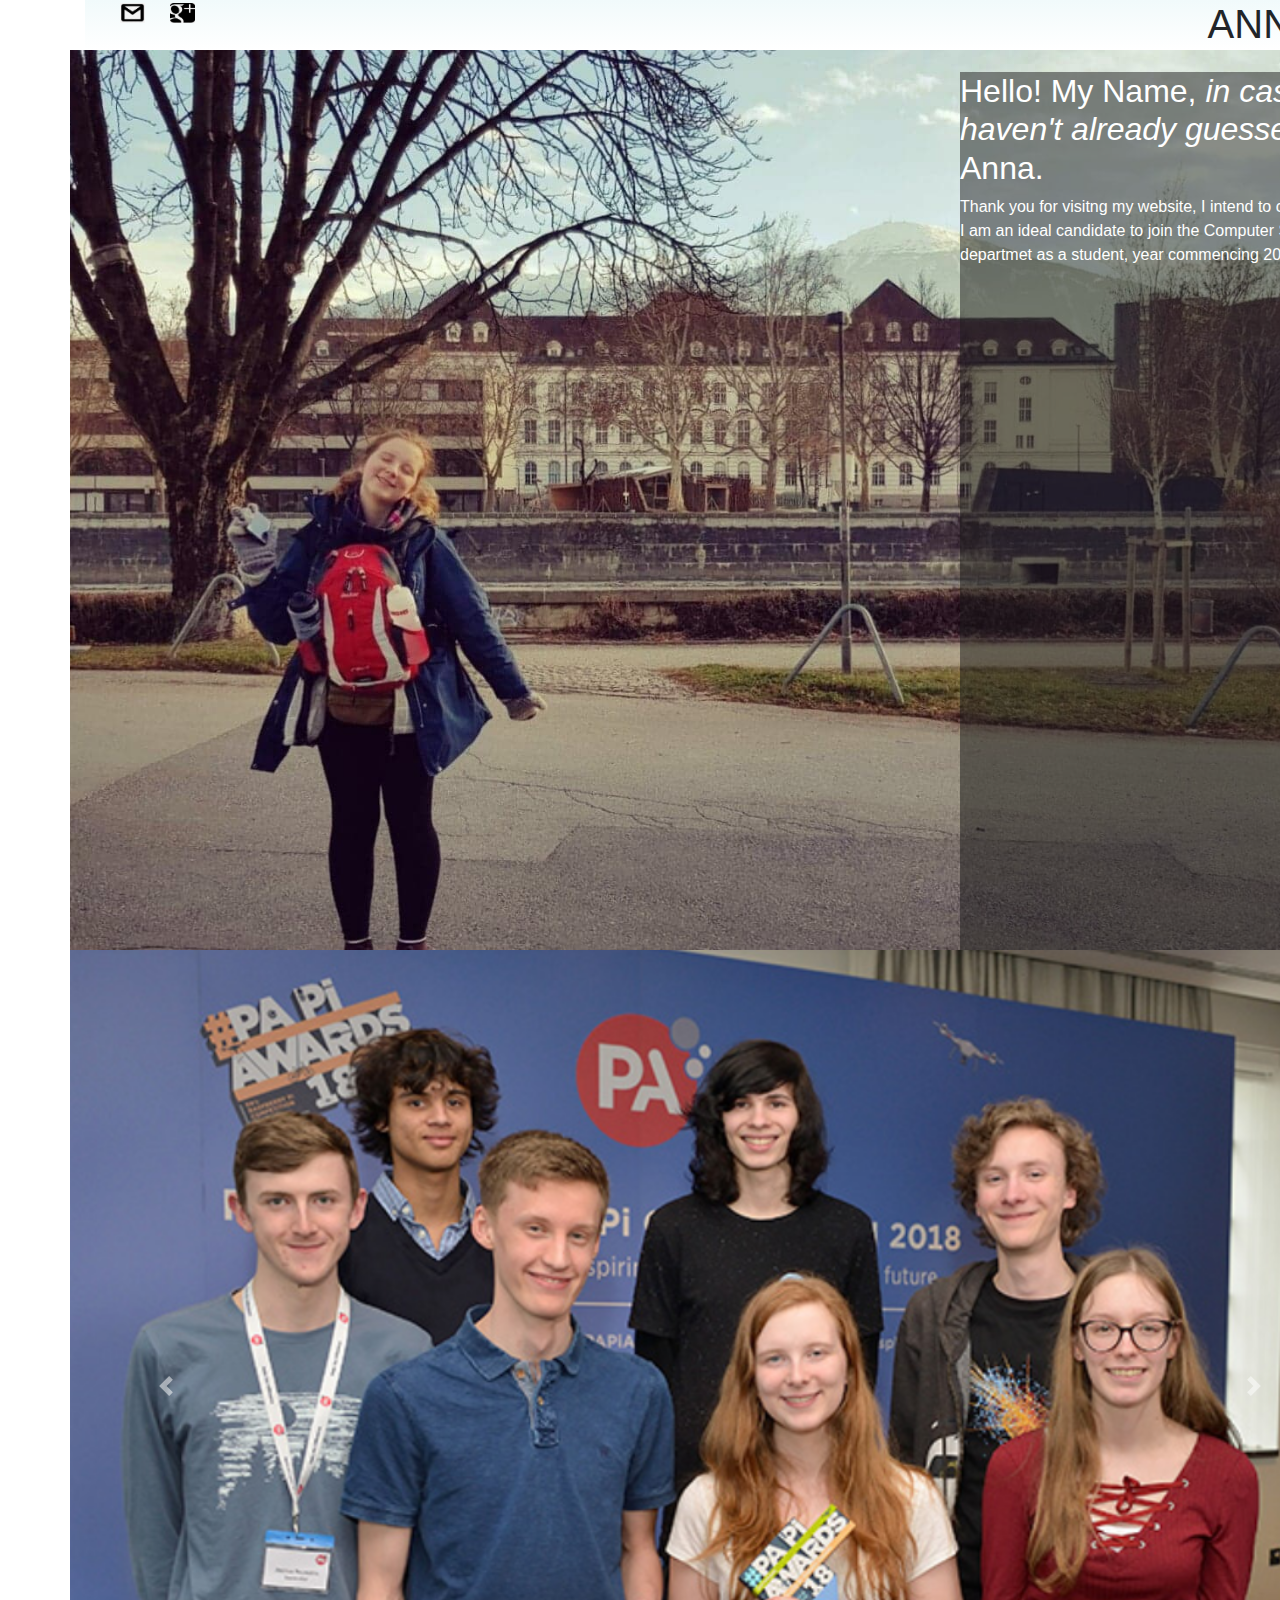
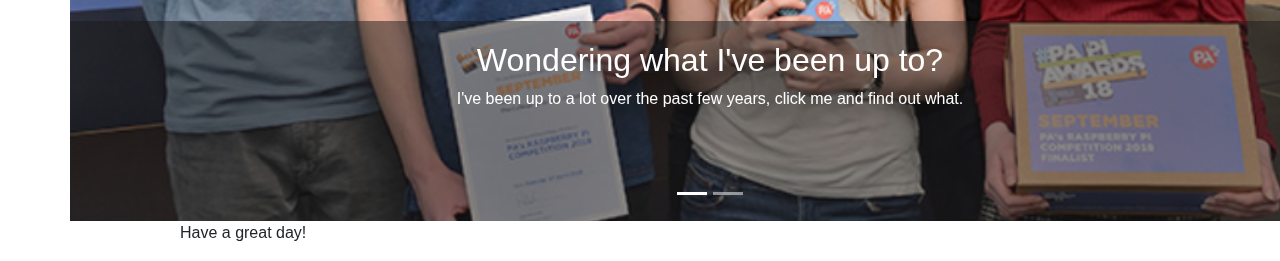
==== index.html @ a0c89e7e "First push" ====
<!DOCTYPE html>
<html lang="en" dir="ltr">
  <head>
    <!--Links to other documents-->
    <link rel="stylesheet" href="https://maxcdn.bootstrapcdn.com/bootstrap/4.0.0/css/bootstrap.min.css" integrity="sha384-Gn5384xqQ1aoWXA+058RXPxPg6fy4IWvTNh0E263XmFcJlSAwiGgFAW/dAiS6JXm" crossorigin="anonymous">
    <link rel="stylesheet" href="css\Anna.css">
    <link rel="stylesheet" href="css\bootstrap.css">
    <meta name="viewport" content="width=device-width, initial-scale=1, shrink-to-fit=no">
    <link href="google fonts link here" rel="stylesheet">

    <title> Anna Penny </title>
  </head>
  <body>
    <div class="container">
      <div class="nav" class="row">
        <div class="col-sm-1">
          <img class="Logos" src="Pictures\gmail.png" alt="">
          <img class="Logos" src="Pictures\googleplus.jpg" alt="">
        </div>
        <div class="col-sm-9">
          <h1 id="MainHeader">ANNA</h1>
        </div>
        <div class="col-sm-2">

          <!--Navbar-->
          <nav class="navbar navbar-light ">
            <!-- Navbar brand -->
            <a class="navbar-brand" href=""></a>
            <!-- Collapse button -->
            <button class="navbar-toggler toggler-example" type="button" data-toggle="collapse" data-target="#Menudropdown"
              aria-controls="Menudropdown" aria-expanded="false" aria-label="Toggle navigation"><span class="navbar-toggler-icon"></span></button>
            <!-- Collapsible content -->
            <div class="collapse navbar-collapse" id="Menudropdown">
              <!-- Links -->
              <ul class="navbar-nav mr-auto">
                <li class="nav-item active">
                  <a class="nav-link" href="index.html">Who Am I? <span class="sr-only">(current)</span></a>
                </li>
                <li class="nav-item">
                  <a class="nav-link" href="Activities.html">What have I <br>been up to?</a>
                </li>
              </ul>
              <!-- Links -->
            </div>
            <!-- Collapsible content -->
          </nav>
          <!--/.Navbar-->

        </div>
      </div>

<!-- introduction/ first picture -->
      <div class="row">
        <div class="introduction">
          <img class="IntroPic" src="Pictures\WidePic.jpg" alt="">
        </div>
        <div class="text">
          <h2>Hello! My Name, <span><i> in case you haven't already guessed </i></span>, is Anna.</h2>
          <p>Thank you for visitng my website, I intend to convince you that I am an ideal candidate to join the Computer Science departmet as a student, year commencing 2019/20.</p>
        </div>
      </div>

<!-- Activities link/ second lot of pictures -->
      <div class="row">
        <div id="carousel">
        <!-- carousel -->
        <div id="carouselExampleIndicators" class="carousel slide" data-ride="carousel">
          <ol class="carousel-indicators">
            <li data-target="#carouselExampleIndicators" data-slide-to="0" class="active"></li>
            <li data-target="#carouselExampleIndicators" data-slide-to="1"></li>
          </ol>
          <div class="carousel-inner">
            <div class="carousel-item active" class="carouselbackground">
              <p class="SlidePic"><img class="d-block w-100" src="Pictures\RaspPiComp.png" alt="First slide">
              </p>
            </div>
            <div class="carousel-item" class="carouselbackground">
              <p class="SlidePic"> <img class="d-block w-100" src="Pictures\CodeFirstGirls.png" alt="Second slide">
              </p>
            </div>
            <div class="carouseltitle">
              <h2 class="header">Wondering what I've been up to?</h2>
              <p class="carouseltext">I've been up to a lot over the past few years, click me and find out what.</p>
            </div>
          </div>
          <a class="carousel-control-prev" href="#carouselExampleIndicators" role="button" data-slide="prev">
            <span class="carousel-control-prev-icon" aria-hidden="true"></span>
            <span class="sr-only">Previous</span>
          </a>
          <a class="carousel-control-next" href="#carouselExampleIndicators" role="button" data-slide="next">
            <span class="carousel-control-next-icon" aria-hidden="true"></span>
            <span class="sr-only">Next</span>
          </a>
        </div>
      </div>
    </div>
        <!--end carousel -->
  </div>

<!-- footer -->
    <footer>
      <div class="container">
        <div class="row">
          <div class="col-sm-1">
          </div>
          <div class="col-sm-10">
            <p>Have a great day!</p>
          </div>
          <div class="col-sm-1">
            <!-- <img id="the secret meme page" src="PortraitMono.jpg" alt="The meme spot"> -->
          </div>
        </div>
      </div>
    </footer>



    <!-- <script src="bootstrap.js" charset="utf-8"></script> -->
    <script src="https://code.jquery.com/jquery-3.2.1.slim.min.js" integrity="sha384-KJ3o2DKtIkvYIK3UENzmM7KCkRr/rE9/Qpg6aAZGJwFDMVNA/GpGFF93hXpG5KkN" crossorigin="anonymous"></script>
    <script src="https://cdnjs.cloudflare.com/ajax/libs/popper.js/1.12.9/umd/popper.min.js" integrity="sha384-ApNbgh9B+Y1QKtv3Rn7W3mgPxhU9K/ScQsAP7hUibX39j7fakFPskvXusvfa0b4Q" crossorigin="anonymous"></script>
    <script src="https://maxcdn.bootstrapcdn.com/bootstrap/4.0.0/js/bootstrap.min.js" integrity="sha384-JZR6Spejh4U02d8jOt6vLEHfe/JQGiRRSQQxSfFWpi1MquVdAyjUar5+76PVCmYl" crossorigin="anonymous"></script>
    <script src="https://ajax.googleapis.com/ajax/libs/jquery/3.2.1/jquery.min.js"></script>
    <script src="javascript\Websitejava.js"> </script>
    <script src="javascript\bootstrap.js"> </script>

  </body>
</html>
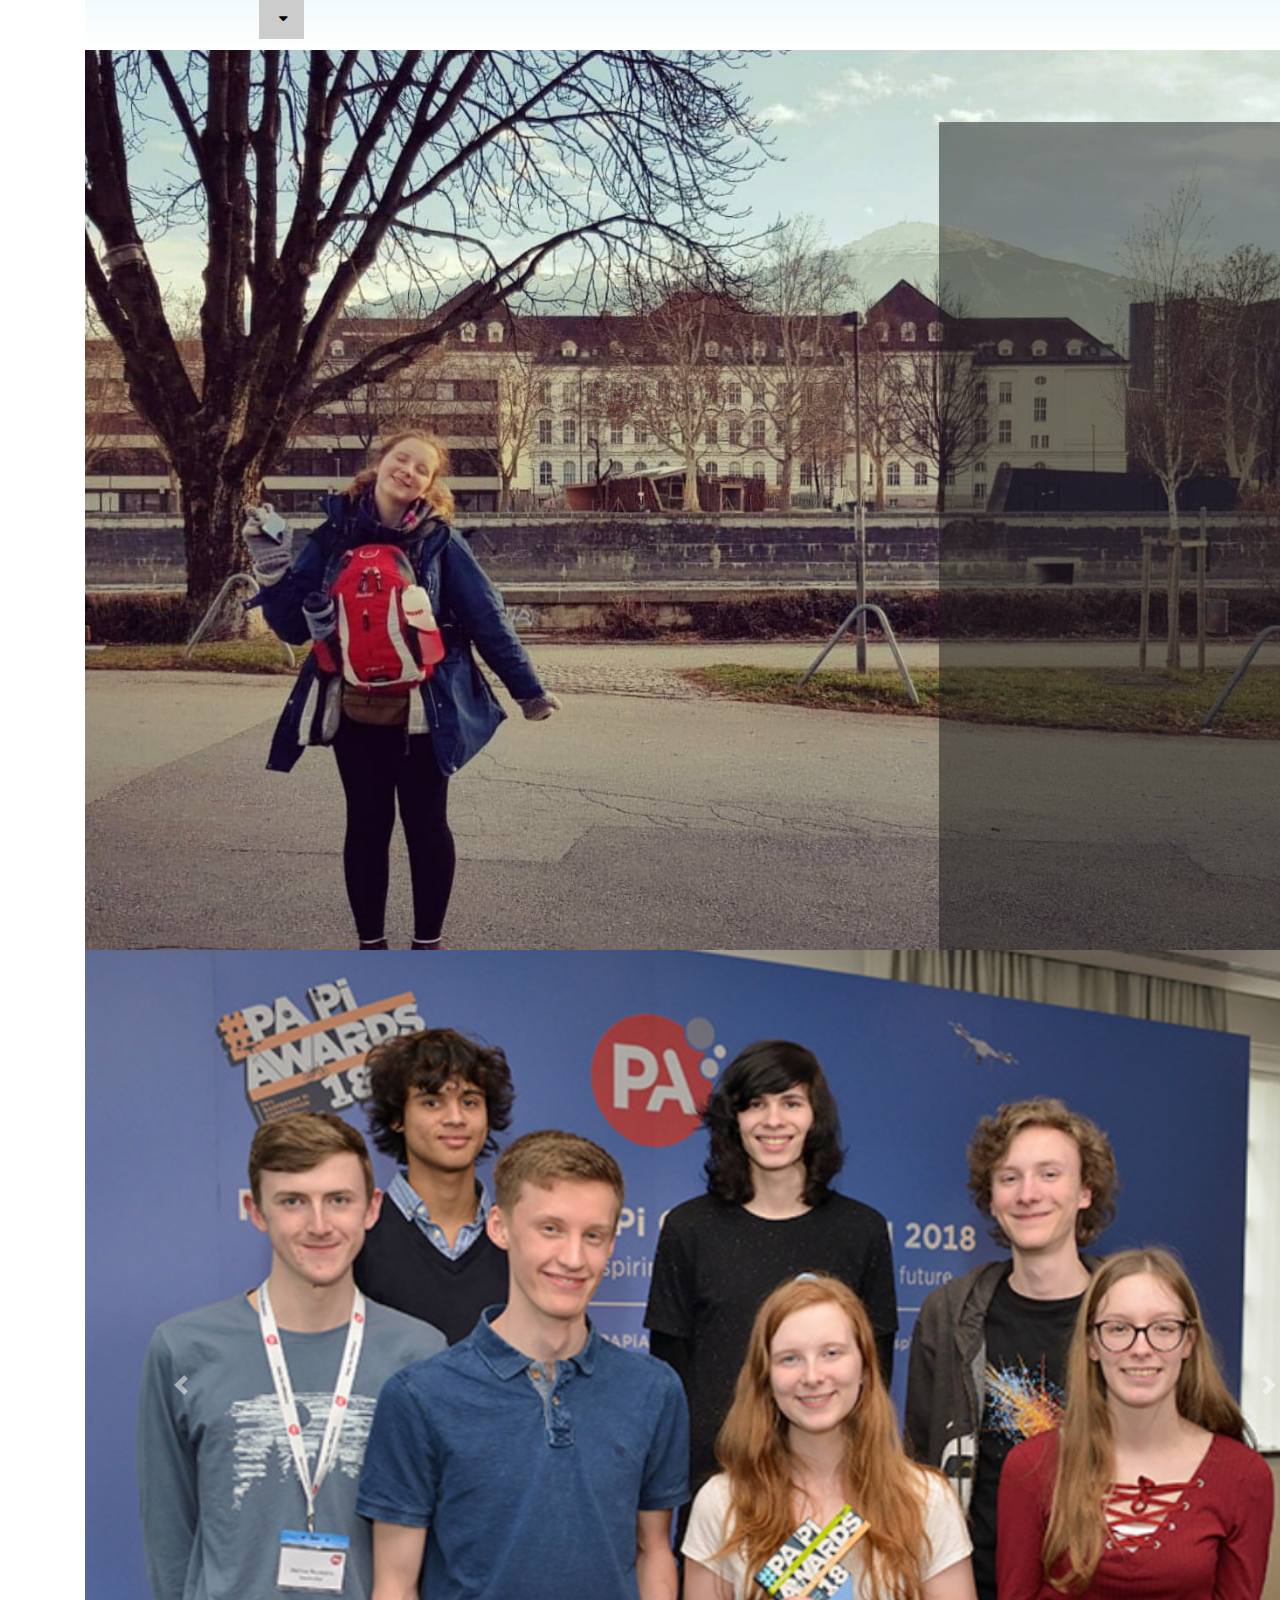
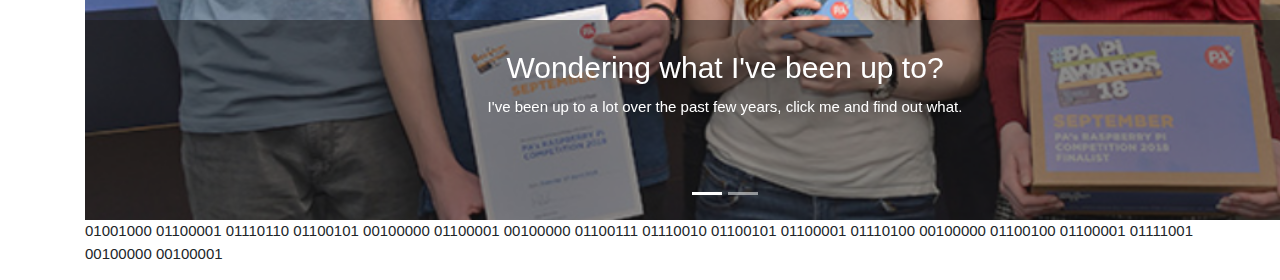
==== commit 81e4c740: "Merge pull request #6 from Pennyasf/extra" ====
--- a/index.html
+++ b/index.html
@@ -6,108 +6,101 @@
     <link rel="stylesheet" href="css\Anna.css">
     <link rel="stylesheet" href="css\bootstrap.css">
     <meta name="viewport" content="width=device-width, initial-scale=1, shrink-to-fit=no">
-    <link href="google fonts link here" rel="stylesheet">
+    <link href="https://fonts.googleapis.com/css?family=Indie+Flower|Major+Mono+Display&display=swap" rel="stylesheet">
+    <link rel="stylesheet" href="https://www.w3schools.com/w3css/4/w3.css">
+    <link rel="stylesheet" href="https://cdnjs.cloudflare.com/ajax/libs/font-awesome/4.7.0/css/font-awesome.min.css">
 
     <title> Anna Penny </title>
   </head>
   <body>
     <div class="container">
+
+<!-- Navbar -->
       <div class="nav" class="row">
-        <div class="col-sm-1">
-          <img class="Logos" src="Pictures\gmail.png" alt="">
-          <img class="Logos" src="Pictures\googleplus.jpg" alt="">
-        </div>
-        <div class="col-sm-9">
-          <h1 id="MainHeader">ANNA</h1>
-        </div>
         <div class="col-sm-2">
+<!-- Dropdown-->
+          <div class="w3-container">
+             <div class="w3-dropdown-hover w3-mobile">
+               <button class="w3-button"><img id="NavImg" src="https://mdbootstrap.com/img/svg/hamburger6.svg?color=000" alt=""> <i class="fa fa-caret-down"></i></button>
+               <div class="w3-dropdown-content w3-bar-block w3-dark-grey">
+                 <a href="index.html" class="w3-bar-item w3-button w3-mobile">Who am I?</a>
+                 <a href="Activities.html" class="w3-bar-item w3-button w3-mobile">What have I <br> been up to?</a>
+               </div>
+             </div>
+           </div>
+           <div class="col-sm-9">
+             <h1 id="MainHeader"> <a href="index.html">ANNA</a> </h1>
+           </div>
+           <div class="col-sm-1" id="Logo">
+             <a href="https://mail.google.com/mail/u/1/#inbox?compose=GTvVlcSBmWzCJDtbCkCTjRNhGvZTJhmCflTgRzgVVQlhRDLJgWfXclHGVJJPvDWzKBmsnpPNSmBSG" target="_blank"><img class="Logos" src="Pictures\gmail.png" alt=""></a>
+             <a href="https://plus.google.com/u/2/108468022976080171728" target="_blank"><img class="Logos" src="Pictures\googleplus.jpg" alt=""></a>
+           </div>
+         </div>
+       </div>
+<!-- Navbar end -->
 
-          <!--Navbar-->
-          <nav class="navbar navbar-light ">
-            <!-- Navbar brand -->
-            <a class="navbar-brand" href=""></a>
-            <!-- Collapse button -->
-            <button class="navbar-toggler toggler-example" type="button" data-toggle="collapse" data-target="#Menudropdown"
-              aria-controls="Menudropdown" aria-expanded="false" aria-label="Toggle navigation"><span class="navbar-toggler-icon"></span></button>
-            <!-- Collapsible content -->
-            <div class="collapse navbar-collapse" id="Menudropdown">
-              <!-- Links -->
-              <ul class="navbar-nav mr-auto">
-                <li class="nav-item active">
-                  <a class="nav-link" href="index.html">Who Am I? <span class="sr-only">(current)</span></a>
-                </li>
-                <li class="nav-item">
-                  <a class="nav-link" href="Activities.html">What have I <br>been up to?</a>
-                </li>
-              </ul>
-              <!-- Links -->
-            </div>
-            <!-- Collapsible content -->
-          </nav>
-          <!--/.Navbar-->
-
-        </div>
-      </div>
 
 <!-- introduction/ first picture -->
       <div class="row">
-        <div class="introduction">
-          <img class="IntroPic" src="Pictures\WidePic.jpg" alt="">
-        </div>
-        <div class="text">
-          <h2>Hello! My Name, <span><i> in case you haven't already guessed </i></span>, is Anna.</h2>
-          <p>Thank you for visitng my website, I intend to convince you that I am an ideal candidate to join the Computer Science departmet as a student, year commencing 2019/20.</p>
+        <div class="col">
+          <div class="introduction">
+            <img class="IntroPic" src="Pictures\WidePic.jpg" alt="">
+          </div>
+          <div class="text">
+            <div class="text">
+              <h2> Hello! My Name, <span><i> in case you haven't already guessed</i></span>, is Anna.</h2>
+              <p>Thank you for visitng my website, I intend to convince you that I am an ideal candidate to join the Computer Science departmet as a student, year commencing 2019/20.</p>
+            </div>
+          </div>
         </div>
       </div>
 
 <!-- Activities link/ second lot of pictures -->
       <div class="row">
-        <div id="carousel">
-        <!-- carousel -->
-        <div id="carouselExampleIndicators" class="carousel slide" data-ride="carousel">
-          <ol class="carousel-indicators">
-            <li data-target="#carouselExampleIndicators" data-slide-to="0" class="active"></li>
-            <li data-target="#carouselExampleIndicators" data-slide-to="1"></li>
-          </ol>
-          <div class="carousel-inner">
-            <div class="carousel-item active" class="carouselbackground">
-              <p class="SlidePic"><img class="d-block w-100" src="Pictures\RaspPiComp.png" alt="First slide">
-              </p>
+        <div class="col">
+          <div id="carousel">
+          <!-- carousel -->
+          <div id="carouselExampleIndicators" class="carousel slide" data-ride="carousel">
+            <ol class="carousel-indicators">
+              <li data-target="#carouselExampleIndicators" data-slide-to="0" class="active"></li>
+              <li data-target="#carouselExampleIndicators" data-slide-to="1"></li>
+            </ol>
+            <div class="carousel-inner">
+              <div class="carousel-item active" class="carouselbackground">
+                <p class="SlidePic"><img class="d-block w-100" src="Pictures\RaspPiComp.png" alt="First slide">
+                </p>
+              </div>
+              <div class="carousel-item" class="carouselbackground">
+                <p class="SlidePic"> <img class="d-block w-100" src="Pictures\CodeFirstGirls.png" alt="Second slide">
+                </p>
+              </div>
+              <a href="Activities.html"><div class="carouseltitle">
+                <h2 class="header">Wondering what I've been up to?</h2>
+                <p class="carouseltext">I've been up to a lot over the past few years, click me and find out what.</p>
+              </div></a>
             </div>
-            <div class="carousel-item" class="carouselbackground">
-              <p class="SlidePic"> <img class="d-block w-100" src="Pictures\CodeFirstGirls.png" alt="Second slide">
-              </p>
-            </div>
-            <div class="carouseltitle">
-              <h2 class="header">Wondering what I've been up to?</h2>
-              <p class="carouseltext">I've been up to a lot over the past few years, click me and find out what.</p>
-            </div>
+            <a class="carousel-control-prev" href="#carouselExampleIndicators" role="button" data-slide="prev">
+              <span class="carousel-control-prev-icon" aria-hidden="true"></span>
+              <span class="sr-only">Previous</span>
+            </a>
+            <a class="carousel-control-next" href="#carouselExampleIndicators" role="button" data-slide="next">
+              <span class="carousel-control-next-icon" aria-hidden="true"></span>
+              <span class="sr-only">Next</span>
+            </a>
           </div>
-          <a class="carousel-control-prev" href="#carouselExampleIndicators" role="button" data-slide="prev">
-            <span class="carousel-control-prev-icon" aria-hidden="true"></span>
-            <span class="sr-only">Previous</span>
-          </a>
-          <a class="carousel-control-next" href="#carouselExampleIndicators" role="button" data-slide="next">
-            <span class="carousel-control-next-icon" aria-hidden="true"></span>
-            <span class="sr-only">Next</span>
-          </a>
         </div>
       </div>
     </div>
         <!--end carousel -->
+
   </div>
 
 <!-- footer -->
     <footer>
       <div class="container">
         <div class="row">
-          <div class="col-sm-1">
-          </div>
-          <div class="col-sm-10">
-            <p>Have a great day!</p>
-          </div>
-          <div class="col-sm-1">
-            <!-- <img id="the secret meme page" src="PortraitMono.jpg" alt="The meme spot"> -->
+          <div class="col">
+            <p>  01001000 01100001 01110110 01100101 00100000 01100001 00100000 01100111 01110010 01100101 01100001 01110100 00100000 01100100 01100001 01111001 00100000 00100001 </p>
           </div>
         </div>
       </div>
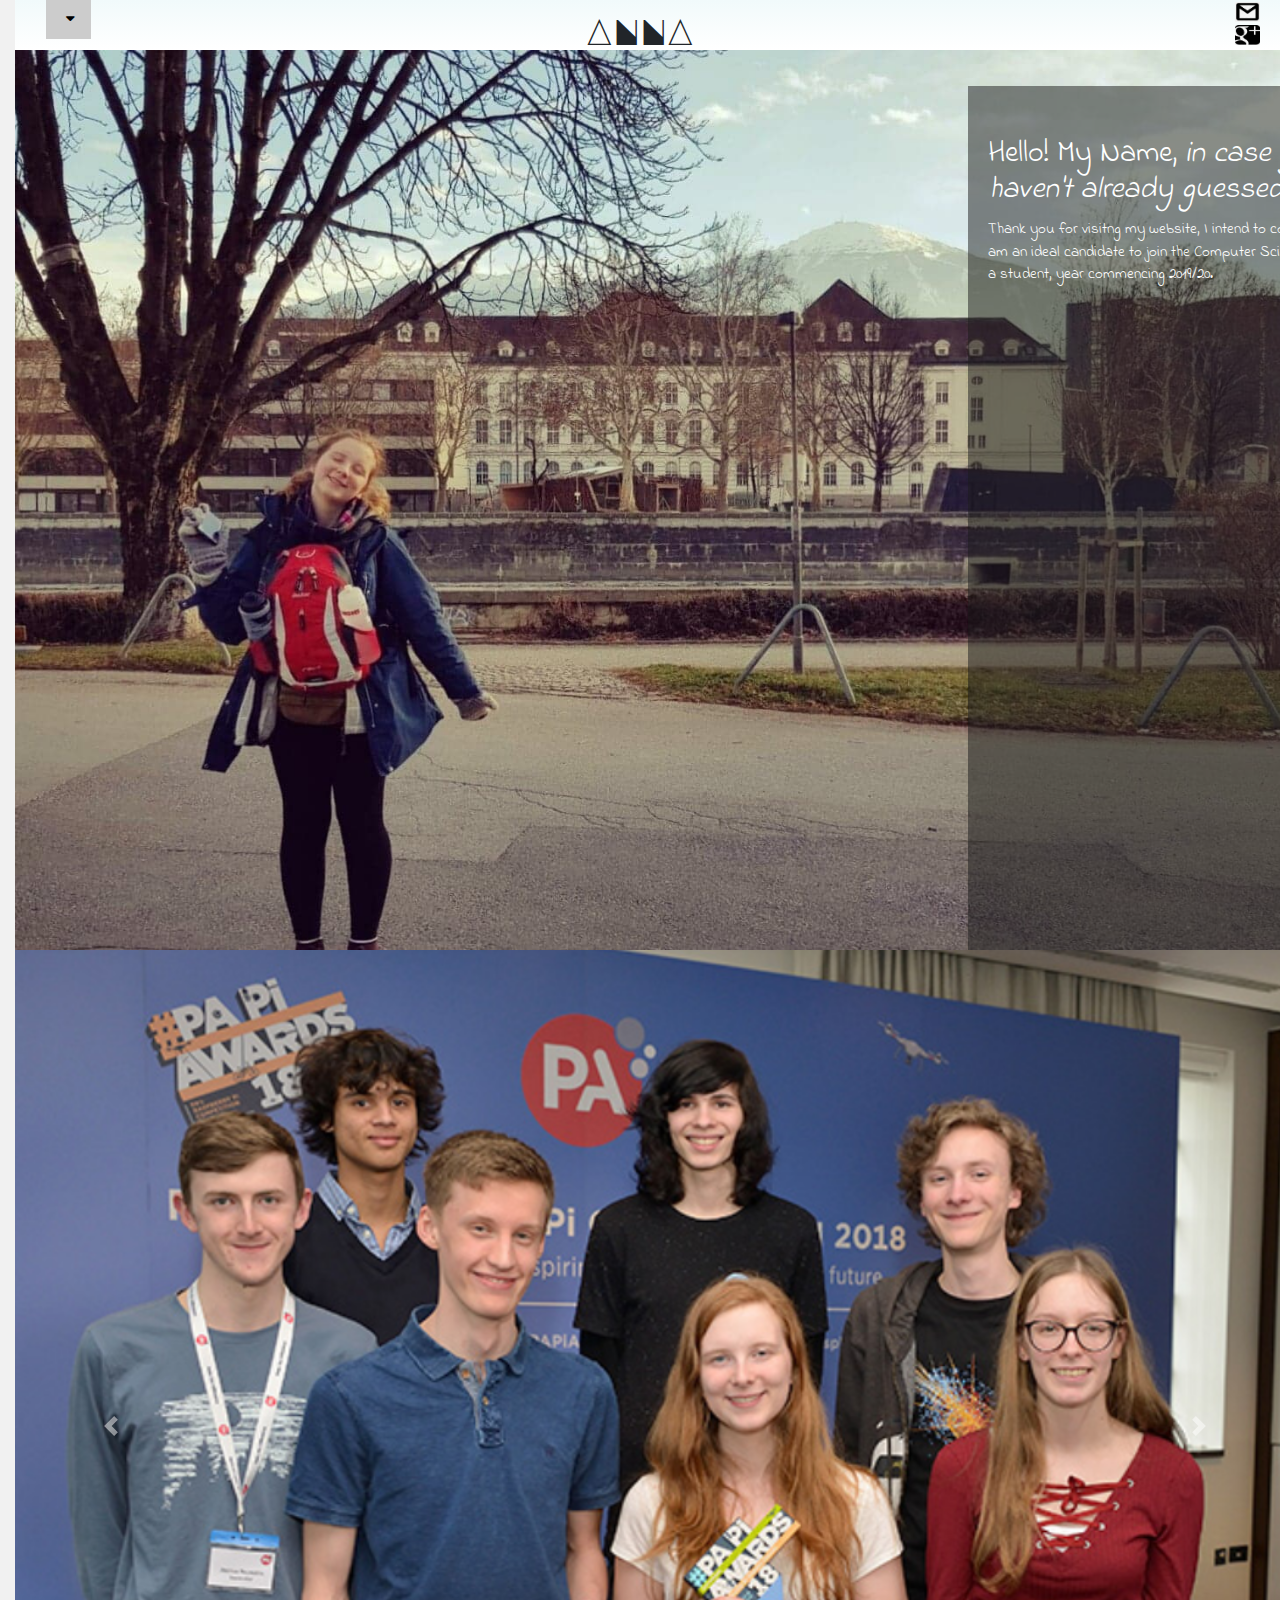
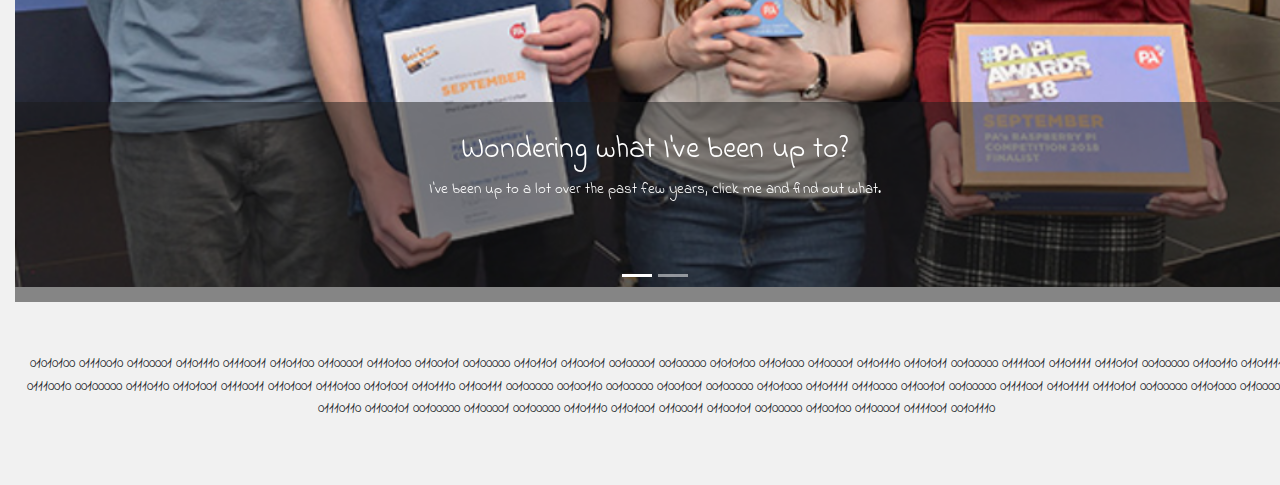
==== commit c38f4b78: "Finished outline" ====
--- a/index.html
+++ b/index.html
@@ -15,29 +15,29 @@
   <body>
     <div class="container">
 
-<!-- Navbar -->
-      <div class="nav" class="row">
-        <div class="col-sm-2">
-<!-- Dropdown-->
-          <div class="w3-container">
-             <div class="w3-dropdown-hover w3-mobile">
-               <button class="w3-button"><img id="NavImg" src="https://mdbootstrap.com/img/svg/hamburger6.svg?color=000" alt=""> <i class="fa fa-caret-down"></i></button>
-               <div class="w3-dropdown-content w3-bar-block w3-dark-grey">
-                 <a href="index.html" class="w3-bar-item w3-button w3-mobile">Who am I?</a>
-                 <a href="Activities.html" class="w3-bar-item w3-button w3-mobile">What have I <br> been up to?</a>
-               </div>
-             </div>
-           </div>
-           <div class="col-sm-9">
-             <h1 id="MainHeader"> <a href="index.html">ANNA</a> </h1>
-           </div>
-           <div class="col-sm-1" id="Logo">
-             <a href="https://mail.google.com/mail/u/1/#inbox?compose=GTvVlcSBmWzCJDtbCkCTjRNhGvZTJhmCflTgRzgVVQlhRDLJgWfXclHGVJJPvDWzKBmsnpPNSmBSG" target="_blank"><img class="Logos" src="Pictures\gmail.png" alt=""></a>
-             <a href="https://plus.google.com/u/2/108468022976080171728" target="_blank"><img class="Logos" src="Pictures\googleplus.jpg" alt=""></a>
-           </div>
-         </div>
-       </div>
-<!-- Navbar end -->
+      <!-- Navbar -->
+            <div class="nav" class="row">
+              <div class="col-sm-2">
+      <!-- Dropdown-->
+                <div class="w3-container">
+                  <div class="w3-dropdown-hover w3-mobile">
+                    <button class="w3-button"><img id="NavImg" src="https://mdbootstrap.com/img/svg/hamburger6.svg?color=000" alt=""> <i class="fa fa-caret-down"></i></button>
+                    <div class="w3-dropdown-content w3-bar-block w3-dark-grey">
+                      <a href="index.html" class="w3-bar-item w3-button w3-mobile">Who am I?</a>
+                      <a href="Activities.html" class="w3-bar-item w3-button w3-mobile">What have I <br> been up to?</a>
+                    </div>
+                  </div>
+                </div>
+              </div>
+              <div class="col-sm-9">
+                <h1 id="MainHeader2"> <a href="index.html">ANNA</a></h1>
+              </div>
+              <div class="col-sm-1" id="Logo">
+                <a href="https://mail.google.com/mail/u/1/#inbox?compose=GTvVlcSBmWzCJDtbCkCTjRNhGvZTJhmCflTgRzgVVQlhRDLJgWfXclHGVJJPvDWzKBmsnpPNSmBSG" target="_blank"><img class="Logos" src="Pictures\gmail.png" alt=""></a>
+                <a href="https://plus.google.com/u/2/108468022976080171728" target="_blank"><img class="Logos" src="Pictures\googleplus.jpg" alt=""></a>
+              </div>
+            </div>
+      <!-- Navbar end -->
 
 
 <!-- introduction/ first picture -->
@@ -47,10 +47,8 @@
             <img class="IntroPic" src="Pictures\WidePic.jpg" alt="">
           </div>
           <div class="text">
-            <div class="text">
               <h2> Hello! My Name, <span><i> in case you haven't already guessed</i></span>, is Anna.</h2>
               <p>Thank you for visitng my website, I intend to convince you that I am an ideal candidate to join the Computer Science departmet as a student, year commencing 2019/20.</p>
-            </div>
           </div>
         </div>
       </div>
@@ -100,7 +98,7 @@
       <div class="container">
         <div class="row">
           <div class="col">
-            <p>  01001000 01100001 01110110 01100101 00100000 01100001 00100000 01100111 01110010 01100101 01100001 01110100 00100000 01100100 01100001 01111001 00100000 00100001 </p>
+            <p>01010100 01110010 01100001 01101110 01110011 01101100 01100001 01110100 01100101 00100000 01101101 01100101 00100001 00100000 01010100 01101000 01100001 01101110 01101011 00100000 01111001 01101111 01110101 00100000 01100110 01101111 01110010 00100000 01110110 01101001 01110011 01101001 01110100 01101001 01101110 01100111 00100000 00100110 00100000 01001001 00100000 01101000 01101111 01110000 01100101 00100000 01111001 01101111 01110101 00100000 01101000 01100001 01110110 01100101 00100000 01100001 00100000 01101110 01101001 01100011 01100101 00100000 01100100 01100001 01111001 00101110</p>
           </div>
         </div>
       </div>
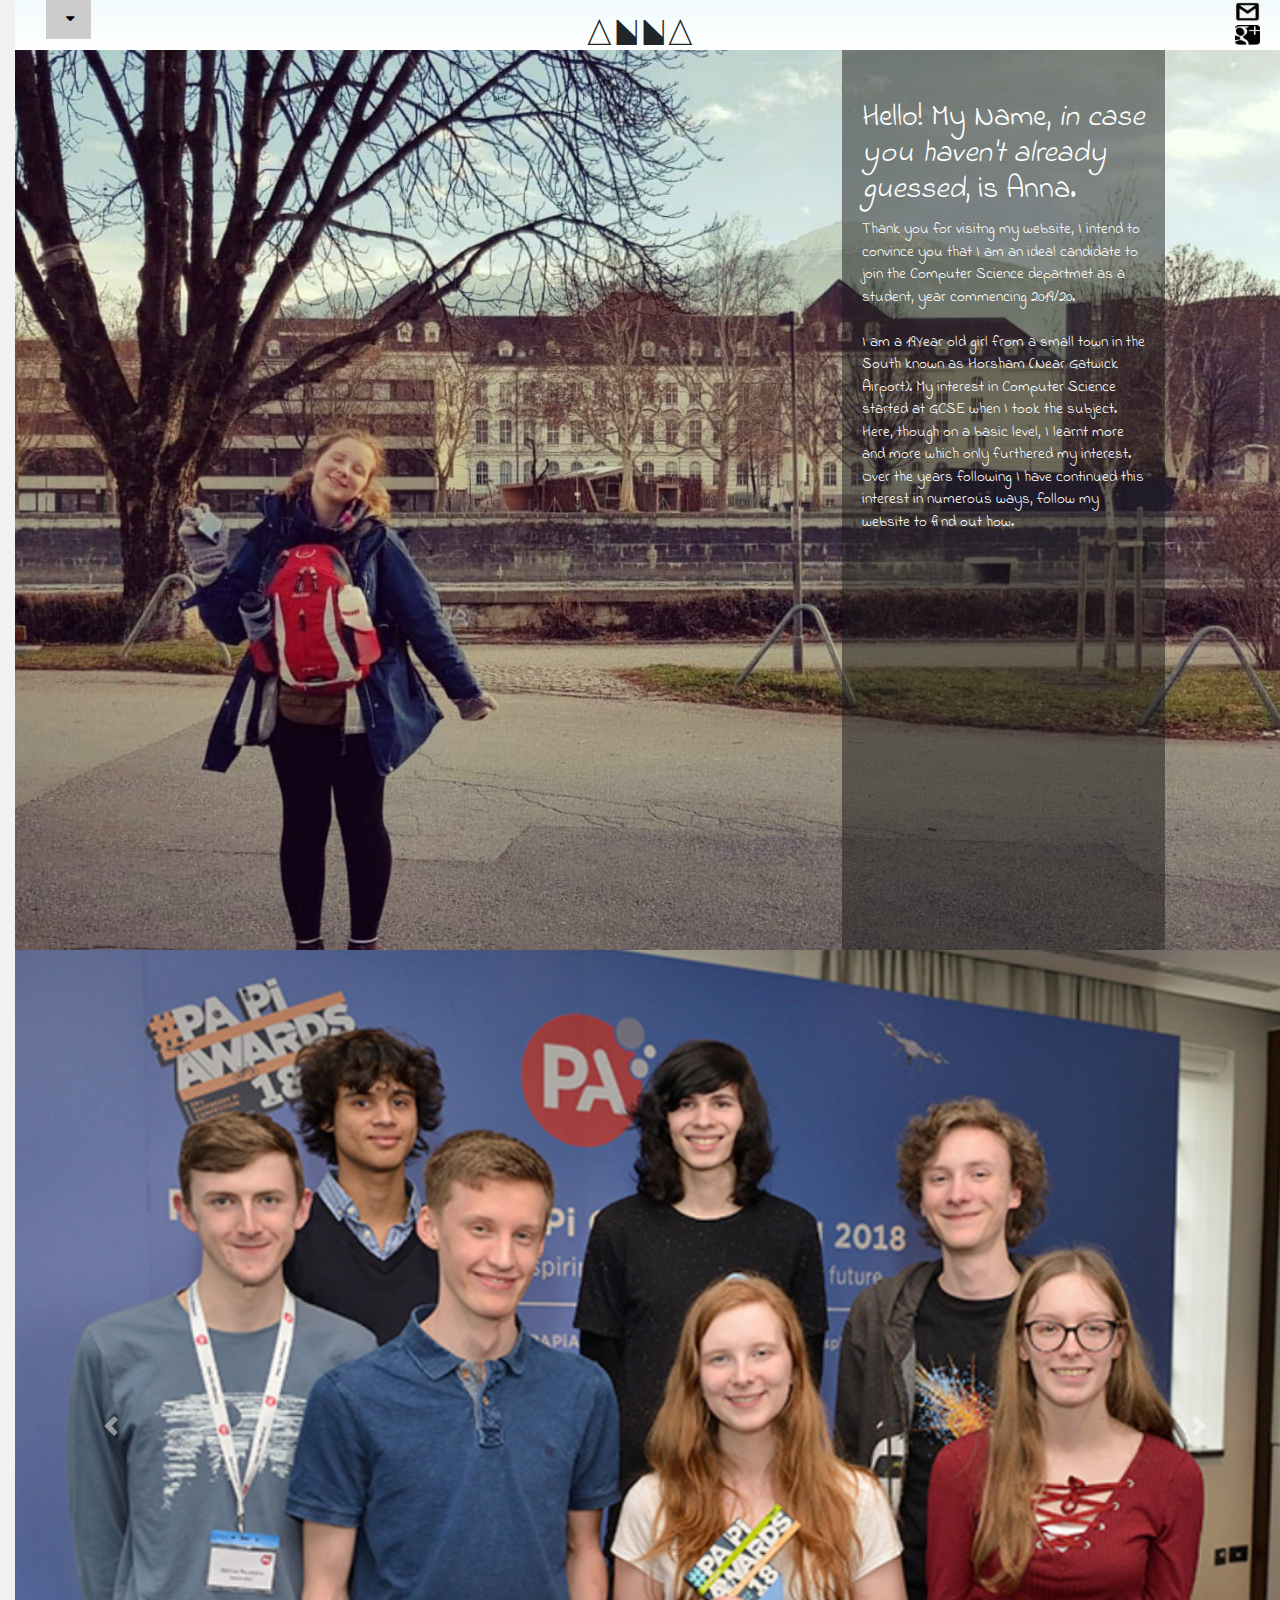
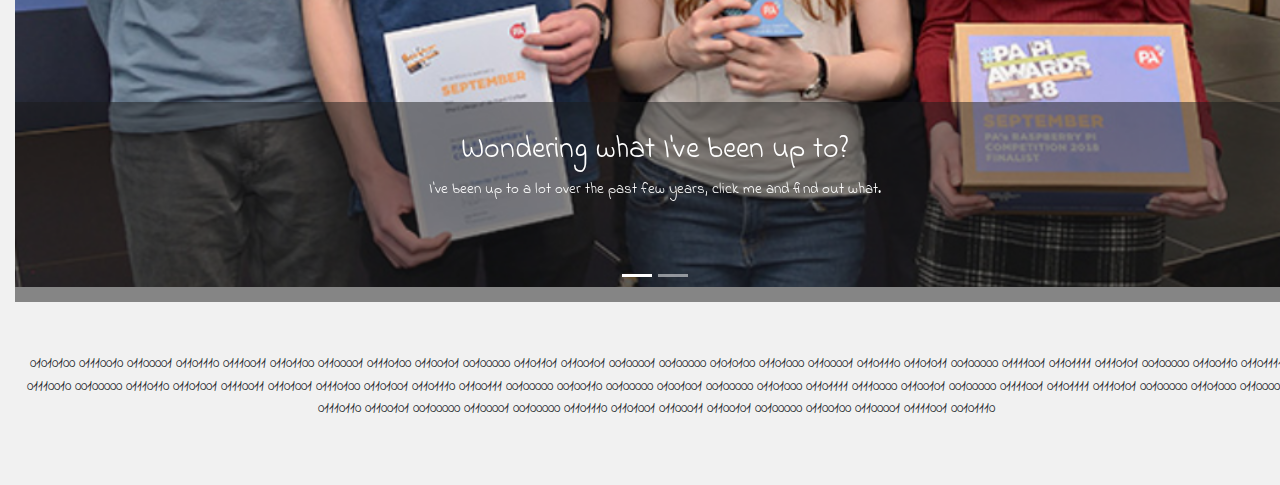
==== commit 5f9dccfa: "final 1.1" ====
--- a/index.html
+++ b/index.html
@@ -48,7 +48,7 @@
           </div>
           <div class="text">
               <h2> Hello! My Name, <span><i> in case you haven't already guessed</i></span>, is Anna.</h2>
-              <p>Thank you for visitng my website, I intend to convince you that I am an ideal candidate to join the Computer Science departmet as a student, year commencing 2019/20.</p>
+              <p>Thank you for visitng my website, I intend to convince you that I am an ideal candidate to join the Computer Science departmet as a student, year commencing 2019/20.<br><br> I am a 19Year old girl from a small town in the South known as Horsham (Near Gatwick Airport). My interest in Computer Science started at GCSE when I took the subject. Here, though on a basic level, I learnt more and more which only furthered my interest. Over the years following I have continued this interest in numerous ways, follow my website to find out how.</p>
           </div>
         </div>
       </div>
